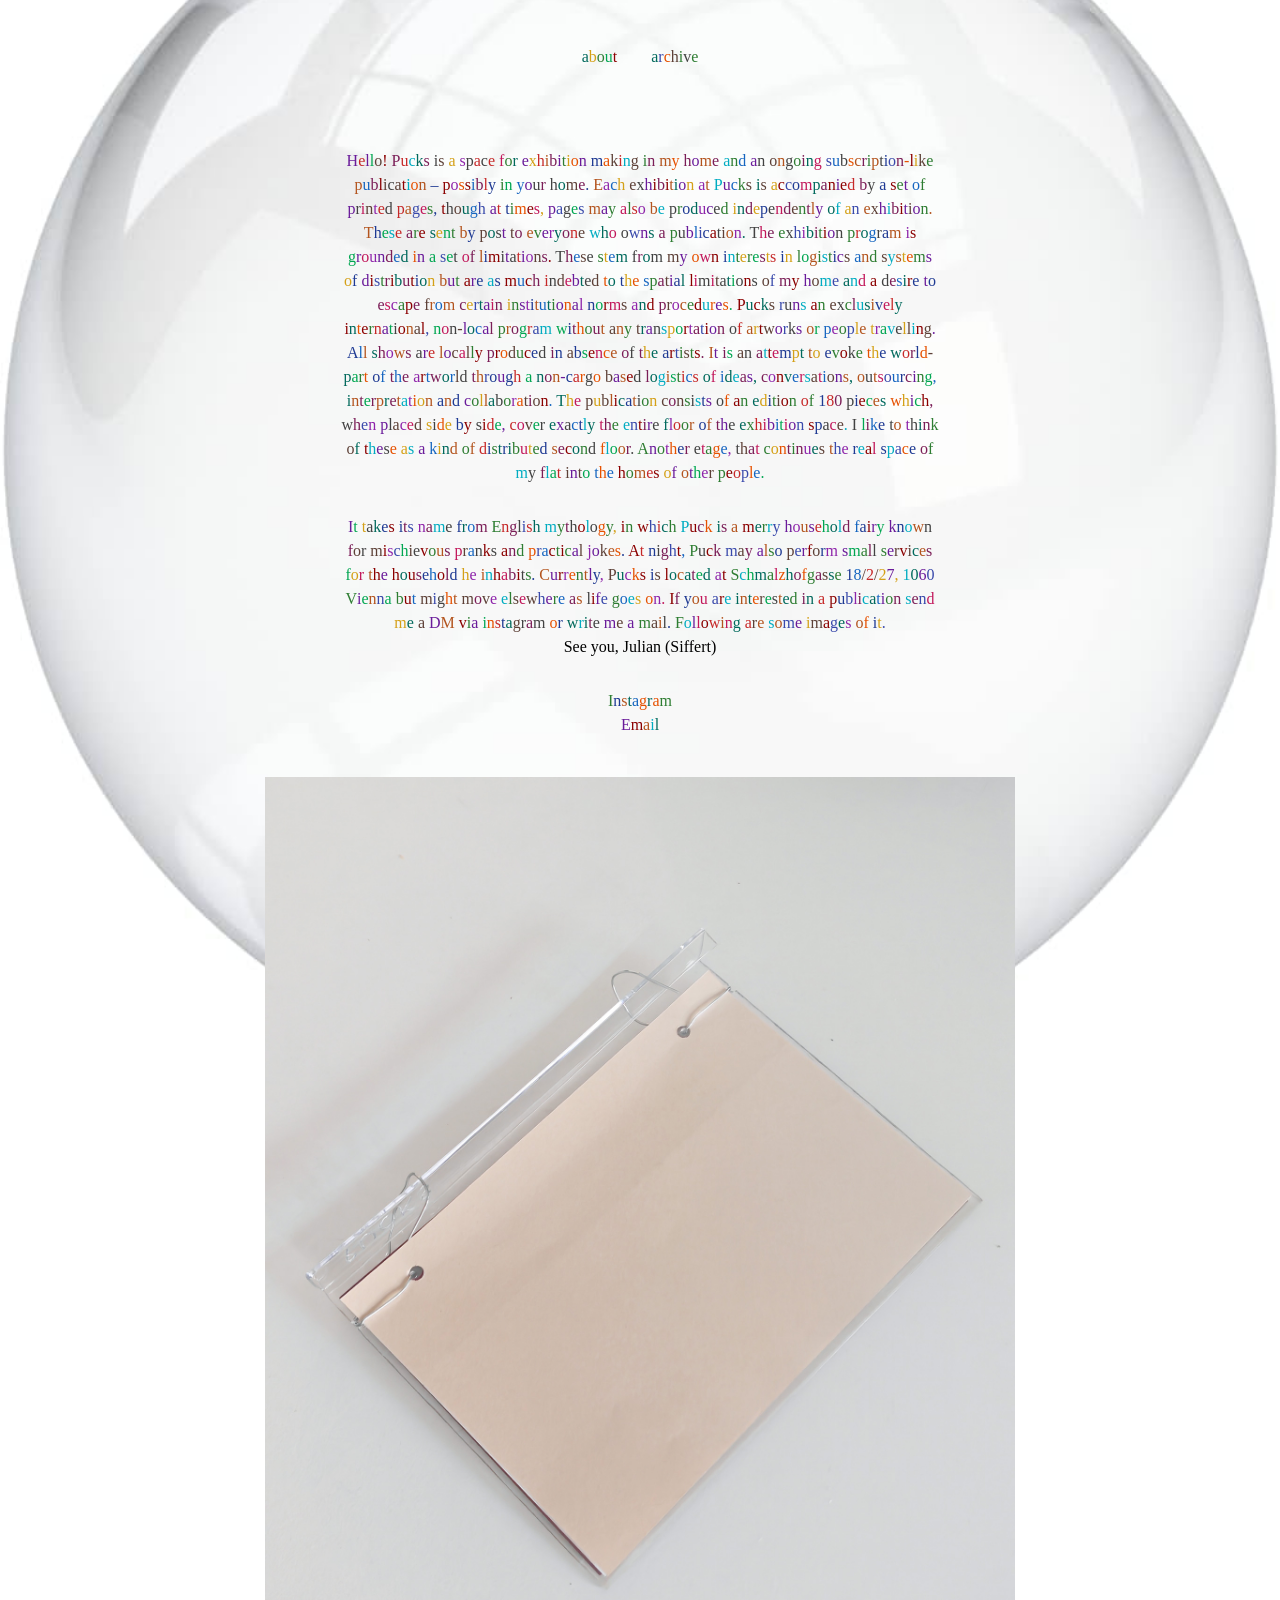
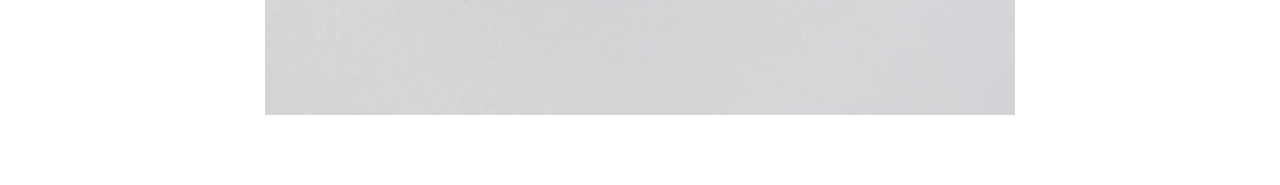
==== index.html @ f6b579c4 "Update index.html" ====
<!DOCTYPE html>
<html lang="en">
<head>
    <meta charset="UTF-8">
    <meta name="viewport" content="width=device-width, initial-scale=1.0">

    <title>Pucks</title>

    <link rel="stylesheet" href="style.css">
</head>

<body>

    <header>
        
        <nav>
            <a href="index.html">about</a>
            <a href="archive.html">archive</a>
        </nav>
    </header>

    <main>
        <p>
            Hello! Pucks is a space for exhibition making in my home and an ongoing subscription-like publication – possibly in your home. 
            Each exhibition at Pucks is accompanied by a set of printed pages, though at times, pages may also be produced independently of an exhibition. 
            These are sent by post to everyone who owns a publication.
            The exhibition program is grounded in a set of limitations. 
            These stem from my own interests in logistics and systems of distribution but are as much indebted to the spatial limitations of my home and a desire to escape from certain institutional norms and procedures. 
            Pucks runs an exclusively international, non-local program without any transportation of artworks or people travelling. 
            All shows are locally produced in absence of the artists. 
            It is an attempt to evoke the world-part of the artworld through a non-cargo based logistics of ideas, conversations, outsourcing, interpretation and collaboration.
            The publication consists of an edition of 180 pieces which, when placed side by side, cover exactly the entire floor of the exhibition space. 
            I like to think of these as a kind of distributed second floor. Another etage, that continues the real space of my flat into the homes of other people.
        </p>

        <p>
            It takes its name from English mythology, in which Puck is a merry household fairy known for mischievous pranks and practical jokes. 
            At night, Puck may also perform small services for the household he inhabits. 
            Currently, Pucks is located at Schmalzhofgasse 18/2/27, 1060 Vienna but might move elsewhere as life goes on. If you are interested in a publication send me a DM via instagram or write me a mail. 
            Following are some images of it. <br> See you, Julian (Siffert)        
        </p>
        <p>
    <a href="https://instagram.com/pucks.distributions" target="_blank">Instagram</a><br>
    <a href="mailto:pucks.home@gmail.com">Email</a>
</p>

        <img src="images/archive-image-2.jpg" alt="Project image">

    </main>
    
<script src="script.js"></script>
    
</body>
</html>
---- style.css ----
* {
    box-sizing: border-box;
}

body {
    margin: 0;
    padding: 30px;

    background-image: url("images/sphere.jpg");
    background-size: cover;
    background-position: center;
    background-repeat: no-repeat;
    background-attachment: fixed;

    color: black;

    font-family: "Times New Roman", Times, serif;
    font-size: 16px;
    line-height: 1.5;
    text-align: center;
}

header {
    text-align: center;
    margin-bottom: 80px;
}

a {
    color: inherit;
    text-decoration: none;
}

a:hover {
    text-decoration: none;
    font-weight: bold;
}

nav {
    margin-top: 15px;
}

nav a {
    margin: 0 15px;
}

main {
    max-width: 750px;
    margin: 0 auto;
}

h1 {
    margin: 0 0 40px;
    font-size: 24px;
    font-weight: normal;
}

h2 {
    margin: 0 0 15px;
    font-size: 18px;
    font-weight: normal;
}

p {
    max-width: 600px;
    margin: 0 auto 30px;
    text-align: center;

    word-break: normal;
    overflow-wrap: normal;
    hyphens: none;
}

img {
    display: block;
    width: 100%;
    height: auto;
    margin: 40px auto;
}

.archive-entry {
    margin-bottom: 100px;
}

@media (max-width: 600px) {
    body {
        padding: 20px;
    }

    header {
        margin-bottom: 60px;
    }
}
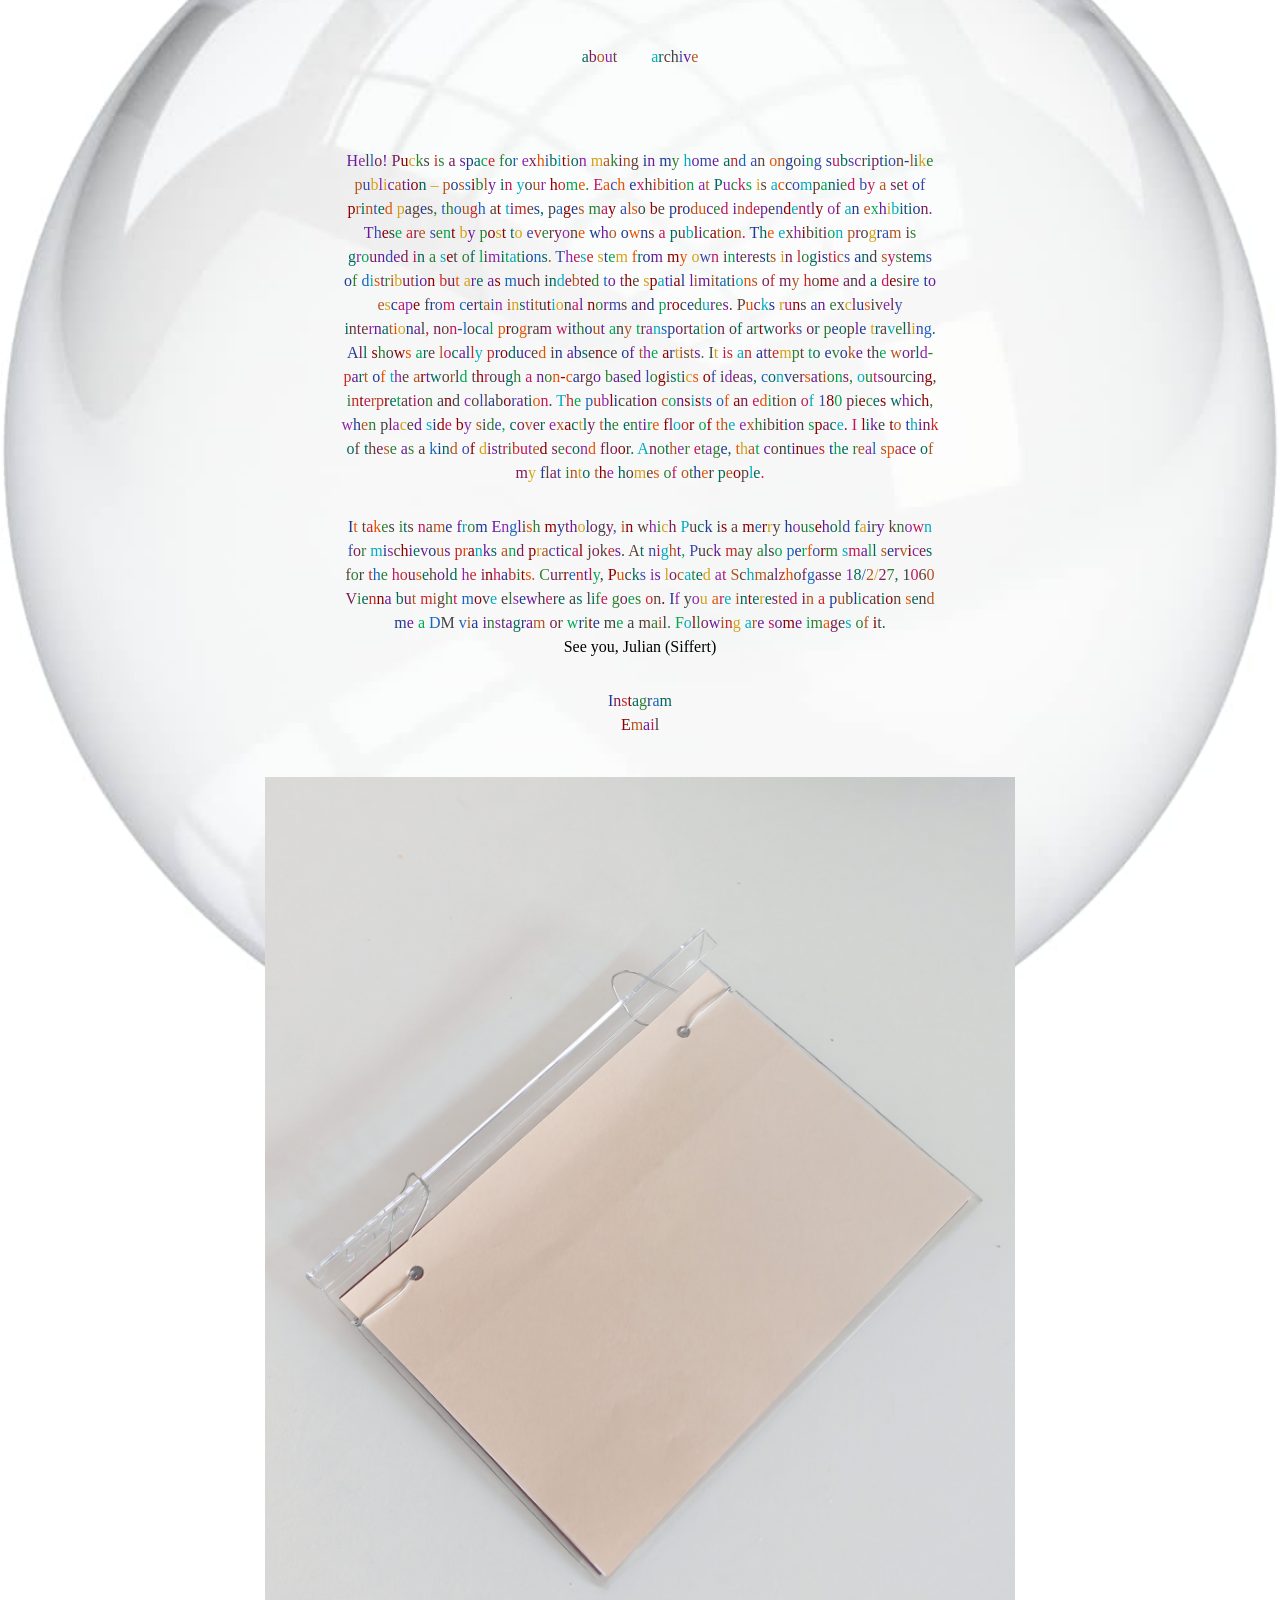
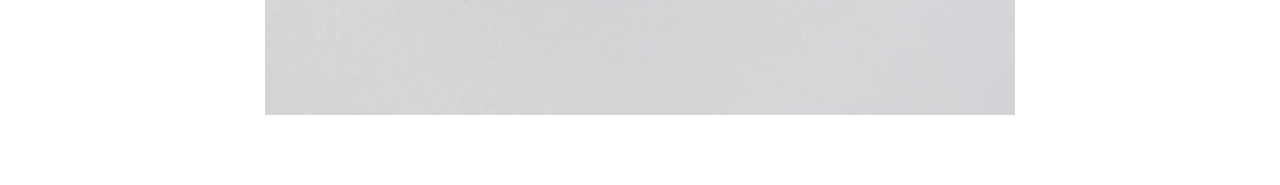
==== commit ed4a8c5b: "Update index.html" ====
--- a/index.html
+++ b/index.html
@@ -37,7 +37,8 @@
             It takes its name from English mythology, in which Puck is a merry household fairy known for mischievous pranks and practical jokes. 
             At night, Puck may also perform small services for the household he inhabits. 
             Currently, Pucks is located at Schmalzhofgasse 18/2/27, 1060 Vienna but might move elsewhere as life goes on. If you are interested in a publication send me a DM via instagram or write me a mail. 
-            Following are some images of it. <br> See you, Julian (Siffert)        
+            Following are some images of it. <br> 
+            See you, Julian (Siffert)        
         </p>
         <p>
     <a href="https://instagram.com/pucks.distributions" target="_blank">Instagram</a><br>
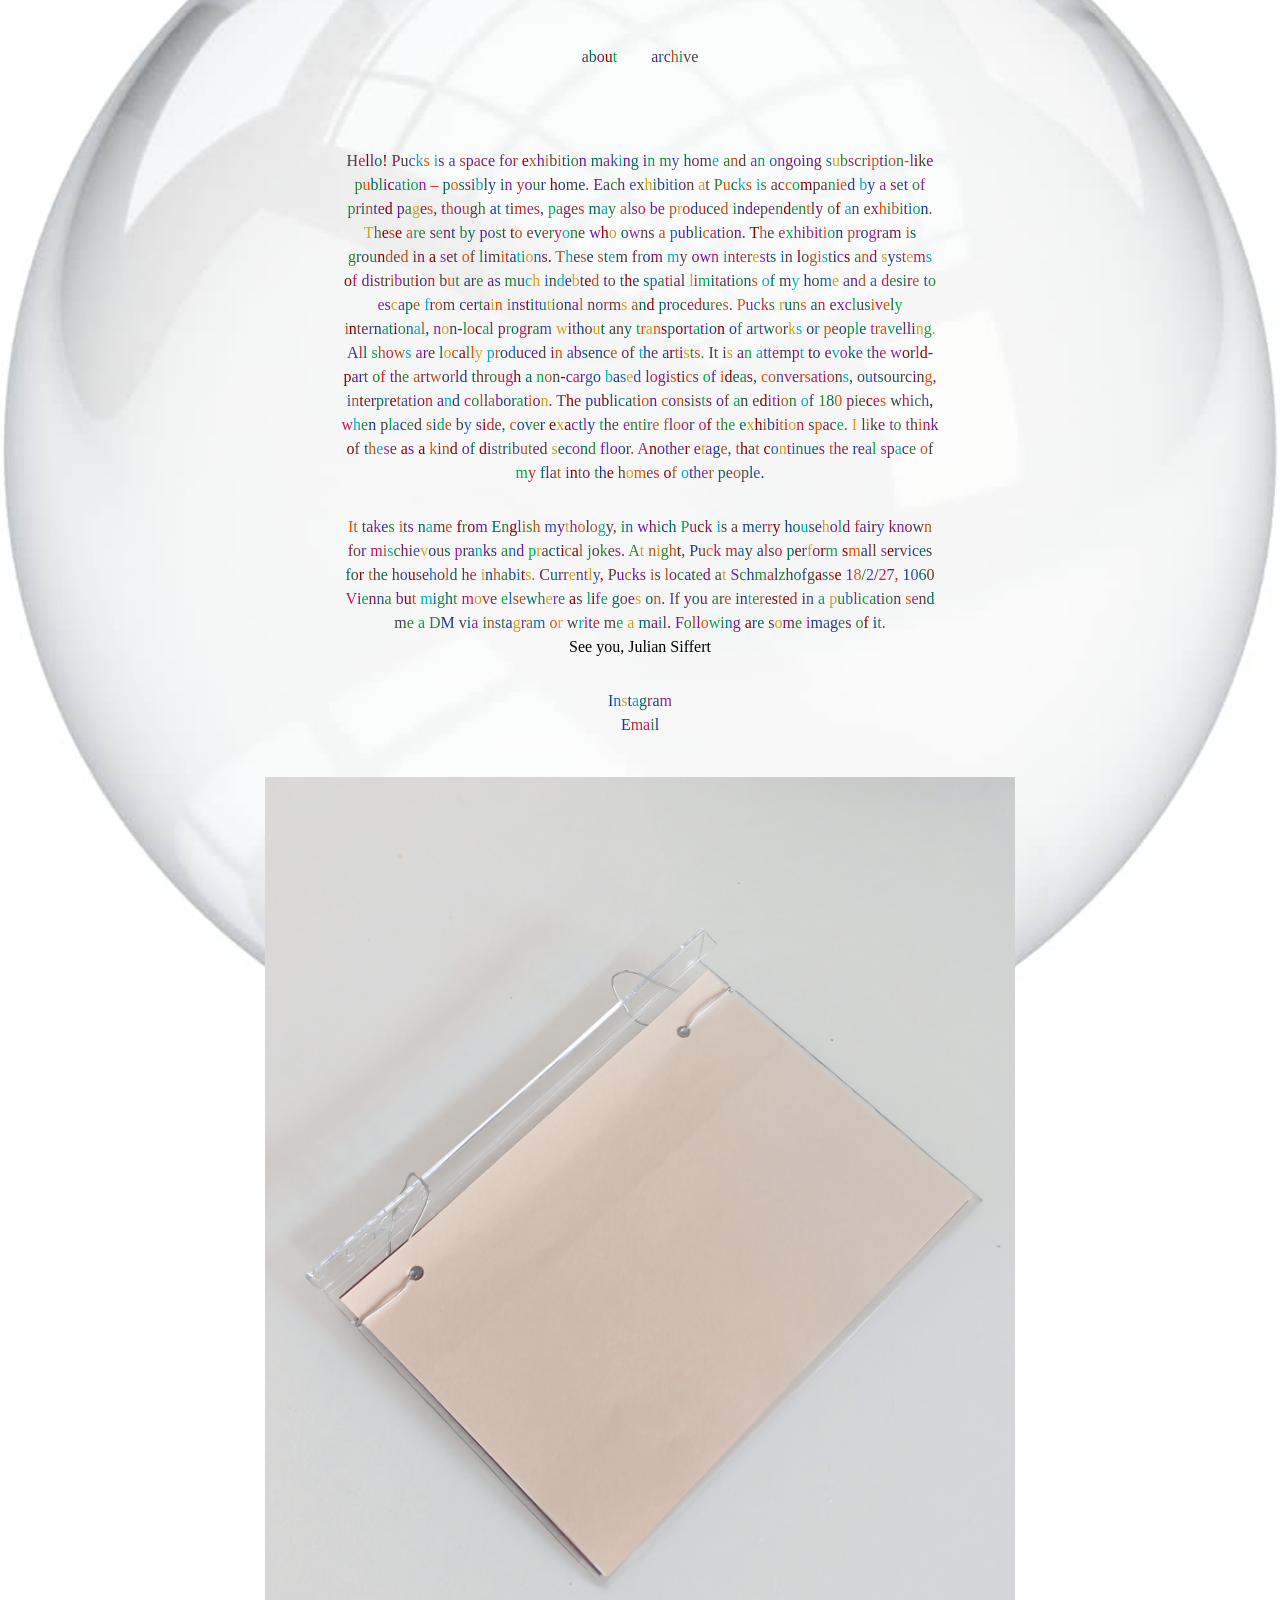
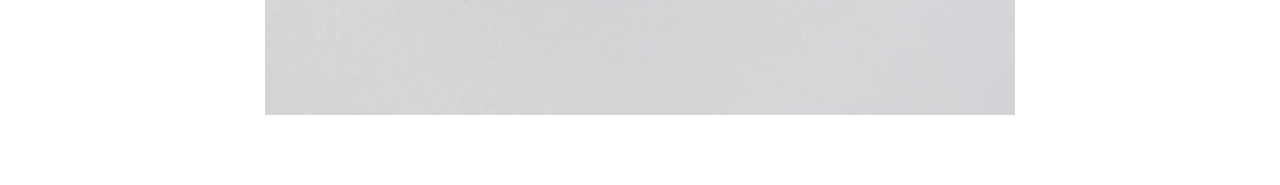
==== commit 8eb953d1: "Update index.html" ====
--- a/index.html
+++ b/index.html
@@ -38,7 +38,7 @@
             At night, Puck may also perform small services for the household he inhabits. 
             Currently, Pucks is located at Schmalzhofgasse 18/2/27, 1060 Vienna but might move elsewhere as life goes on. If you are interested in a publication send me a DM via instagram or write me a mail. 
             Following are some images of it. <br> 
-            See you, Julian (Siffert)        
+            See you, Julian Siffert        
         </p>
         <p>
     <a href="https://instagram.com/pucks.distributions" target="_blank">Instagram</a><br>
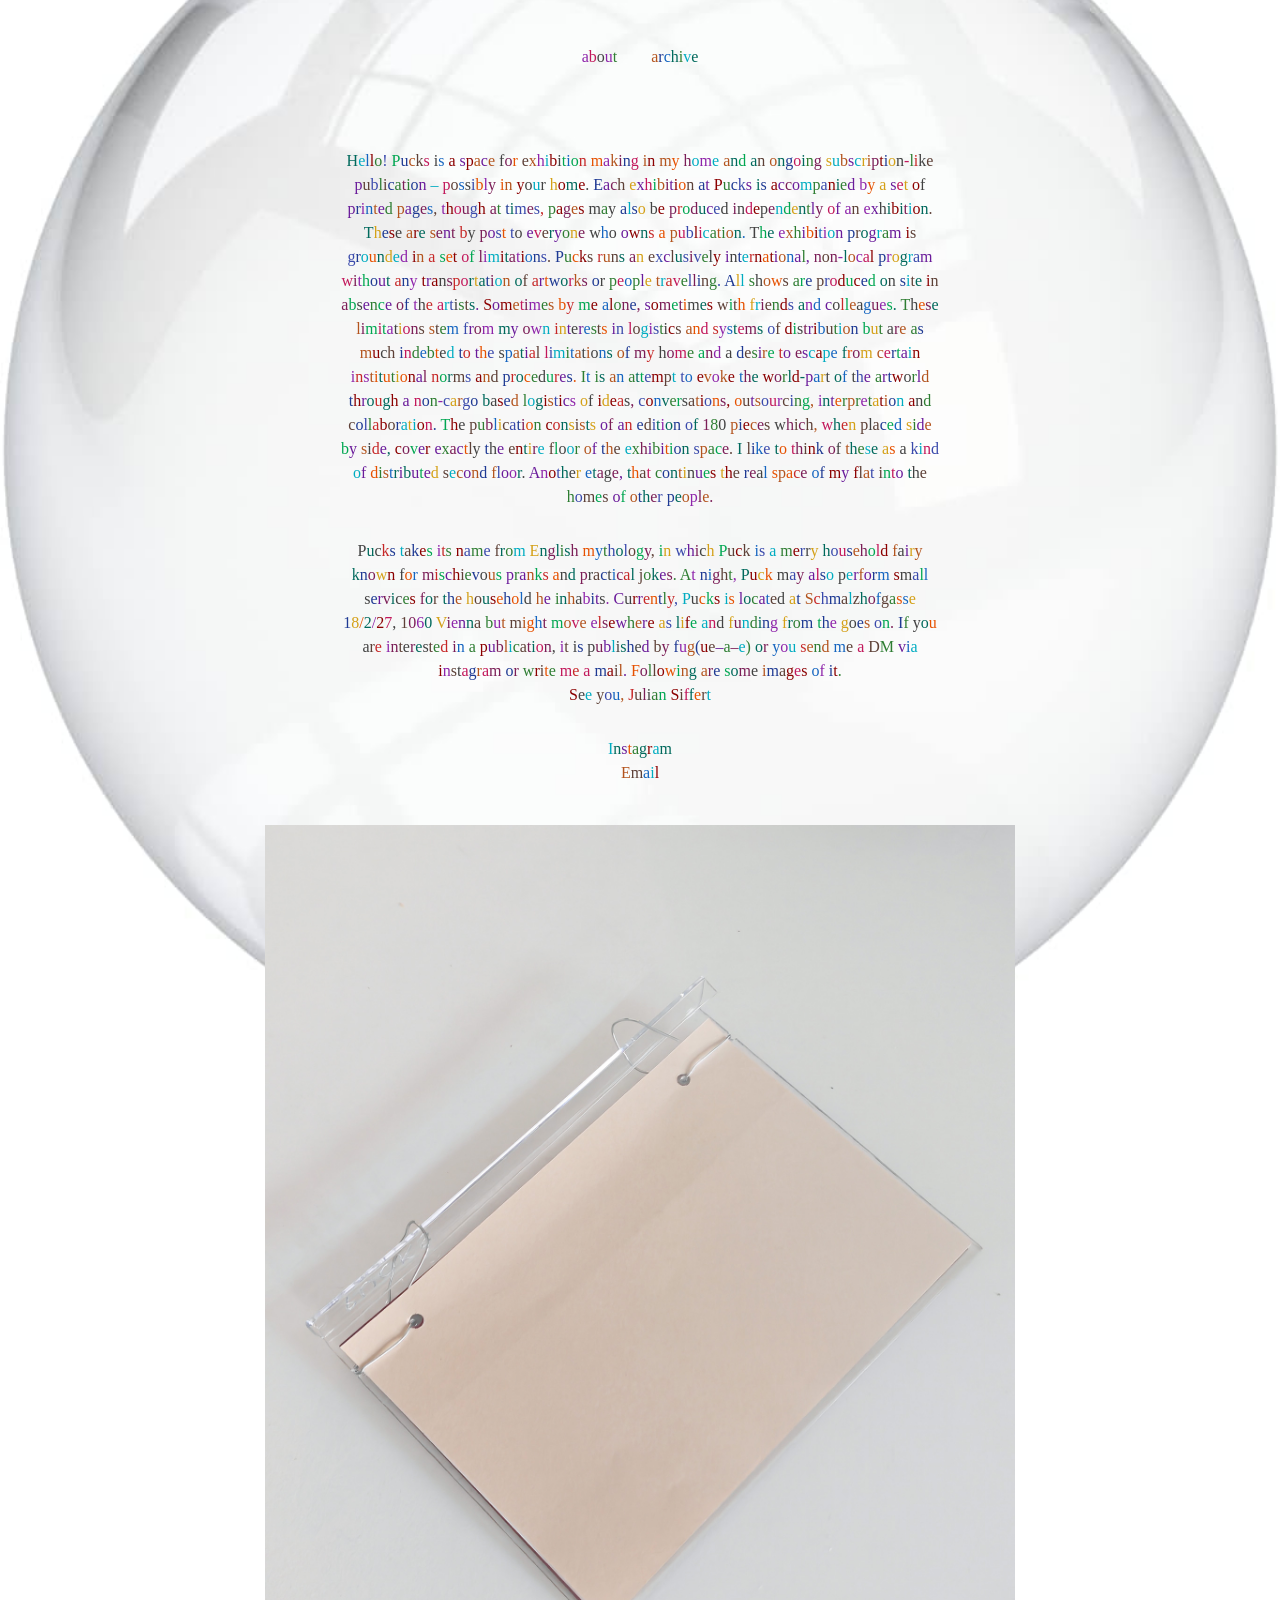
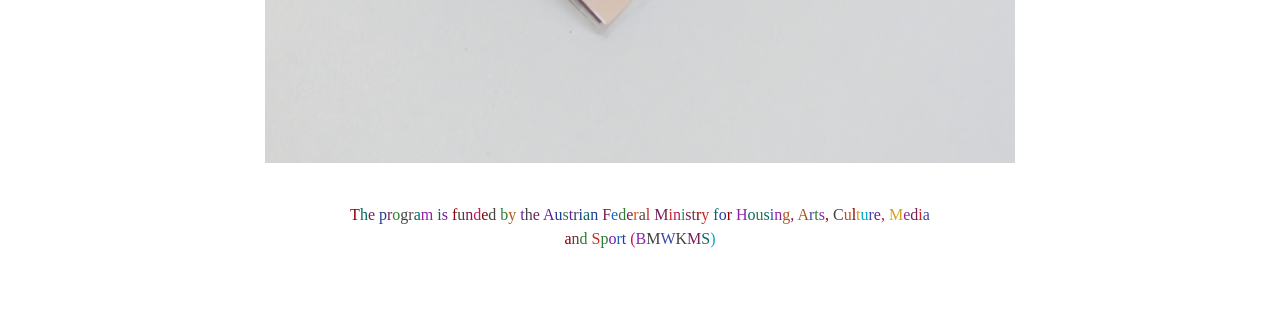
==== commit 4aa26e82: "Update index.html" ====
--- a/index.html
+++ b/index.html
@@ -25,18 +25,19 @@
             Each exhibition at Pucks is accompanied by a set of printed pages, though at times, pages may also be produced independently of an exhibition. 
             These are sent by post to everyone who owns a publication.
             The exhibition program is grounded in a set of limitations. 
-            These stem from my own interests in logistics and systems of distribution but are as much indebted to the spatial limitations of my home and a desire to escape from certain institutional norms and procedures. 
             Pucks runs an exclusively international, non-local program without any transportation of artworks or people travelling. 
-            All shows are locally produced in absence of the artists. 
+            All shows are produced on site in absence of the artists. Sometimes by me alone, sometimes with friends and colleagues.
+            These limitations stem from my own interests in logistics and systems of distribution but are as much indebted to the spatial limitations of my home and a desire to escape from certain institutional norms and procedures. 
             It is an attempt to evoke the world-part of the artworld through a non-cargo based logistics of ideas, conversations, outsourcing, interpretation and collaboration.
             The publication consists of an edition of 180 pieces which, when placed side by side, cover exactly the entire floor of the exhibition space. 
             I like to think of these as a kind of distributed second floor. Another etage, that continues the real space of my flat into the homes of other people.
         </p>
 
         <p>
-            It takes its name from English mythology, in which Puck is a merry household fairy known for mischievous pranks and practical jokes. 
+            Pucks takes its name from English mythology, in which Puck is a merry household fairy known for mischievous pranks and practical jokes. 
             At night, Puck may also perform small services for the household he inhabits. 
-            Currently, Pucks is located at Schmalzhofgasse 18/2/27, 1060 Vienna but might move elsewhere as life goes on. If you are interested in a publication send me a DM via instagram or write me a mail. 
+            Currently, Pucks is located at Schmalzhofgasse 18/2/27, 1060 Vienna but might move elsewhere as life and funding from the goes on.
+            If you are interested in a publication, it is published by fug(ue–a–e) or you send me a DM via instagram or write me a mail.
             Following are some images of it. <br> 
             See you, Julian Siffert        
         </p>
@@ -46,7 +47,11 @@
 </p>
 
         <img src="images/archive-image-2.jpg" alt="Project image">
+        <p>
+            The program is funded by the Austrian Federal Ministry for Housing, Arts, Culture, Media and Sport (BMWKMS)
+        </p>
 
+        
     </main>
     
 <script src="script.js"></script>
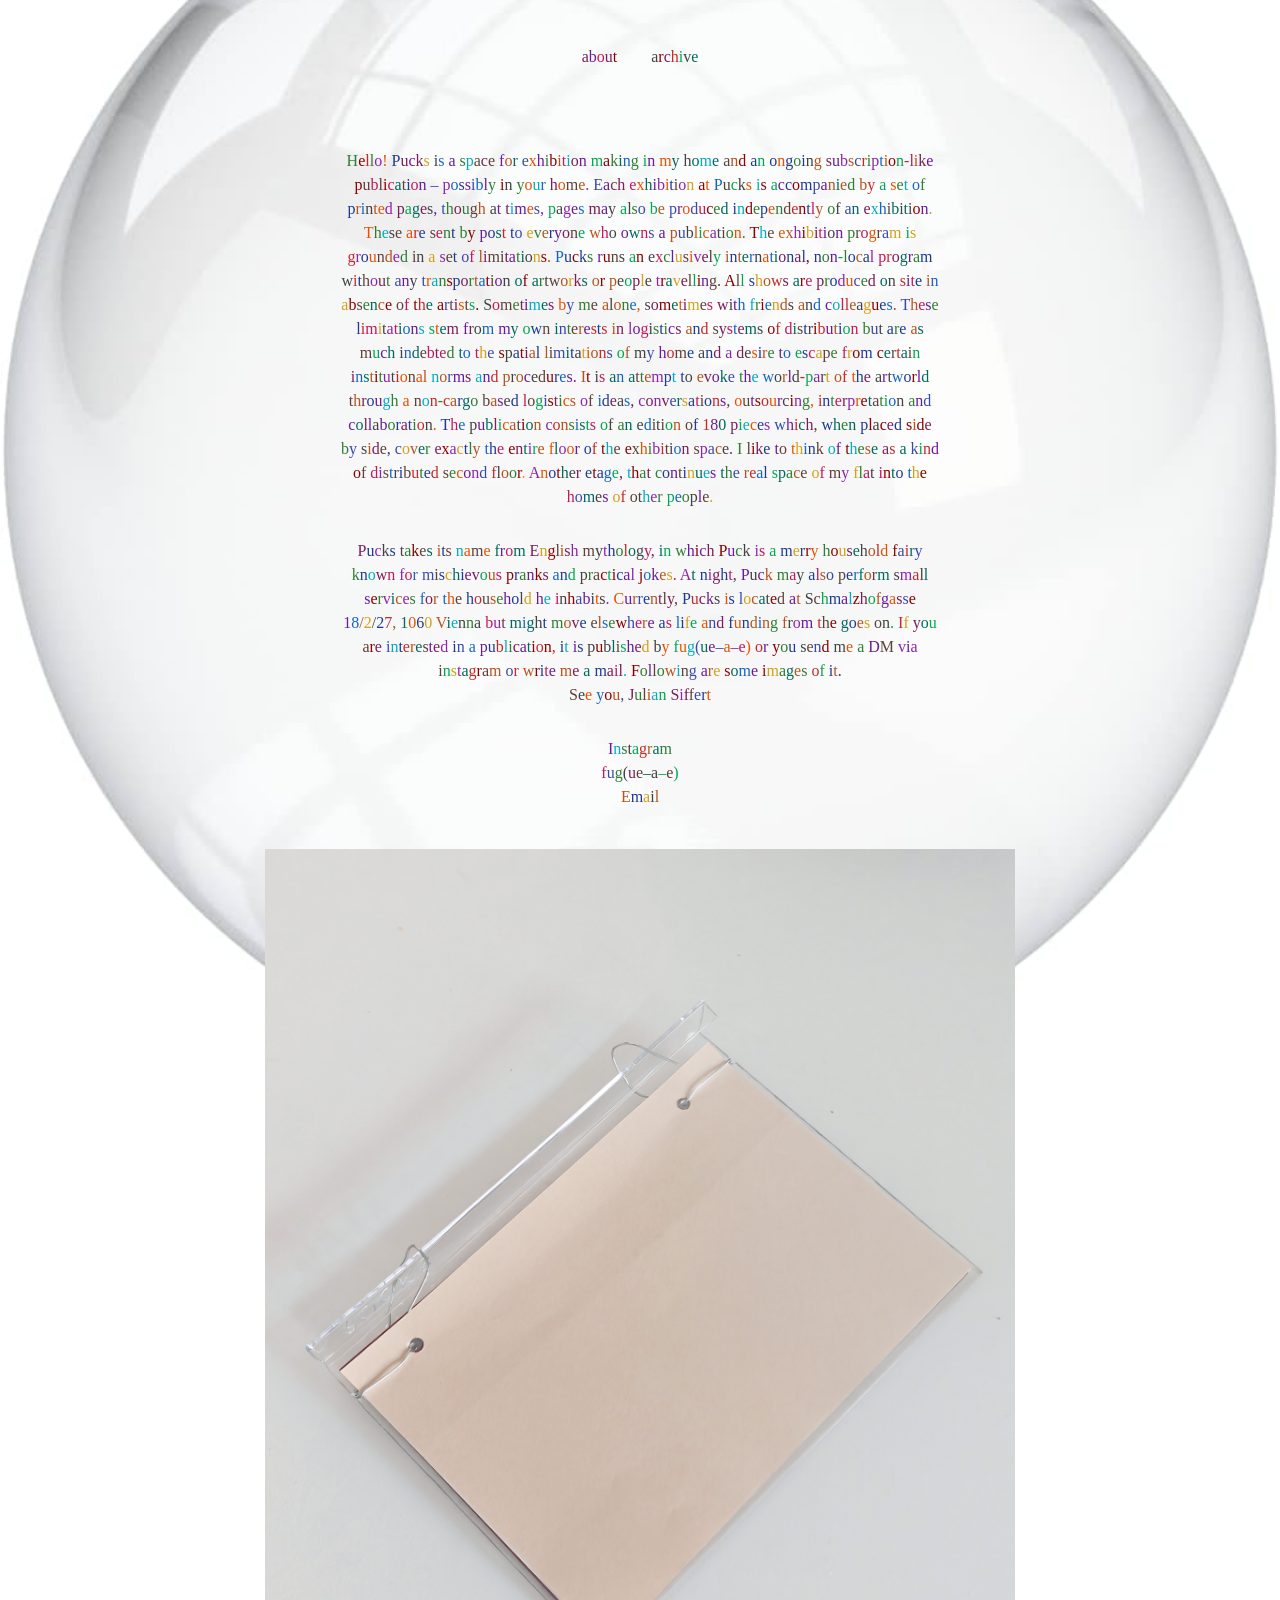
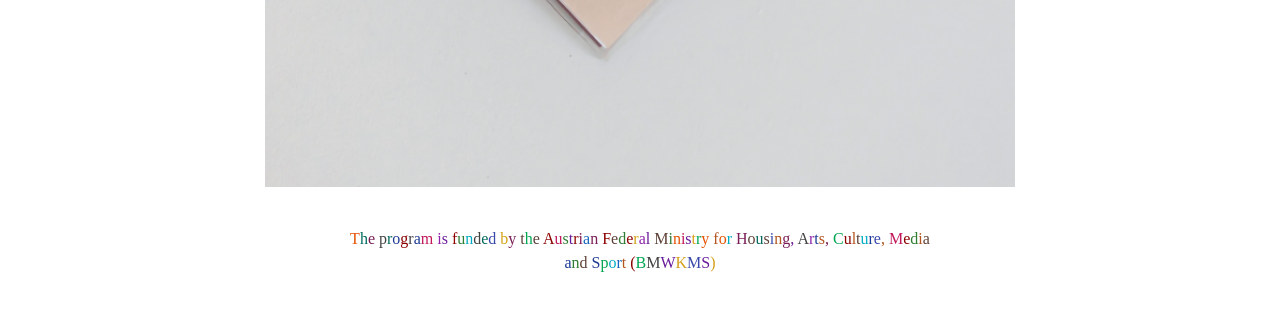
==== commit 28b4fbd5: "Update index.html" ====
--- a/index.html
+++ b/index.html
@@ -43,7 +43,9 @@
         </p>
         <p>
     <a href="https://instagram.com/pucks.distributions" target="_blank">Instagram</a><br>
+    <a href="https://ue-a-e.com/" target="_blank">fug(ue–a–e)</a><br>
     <a href="mailto:pucks.home@gmail.com">Email</a>
+
 </p>
 
         <img src="images/archive-image-2.jpg" alt="Project image">
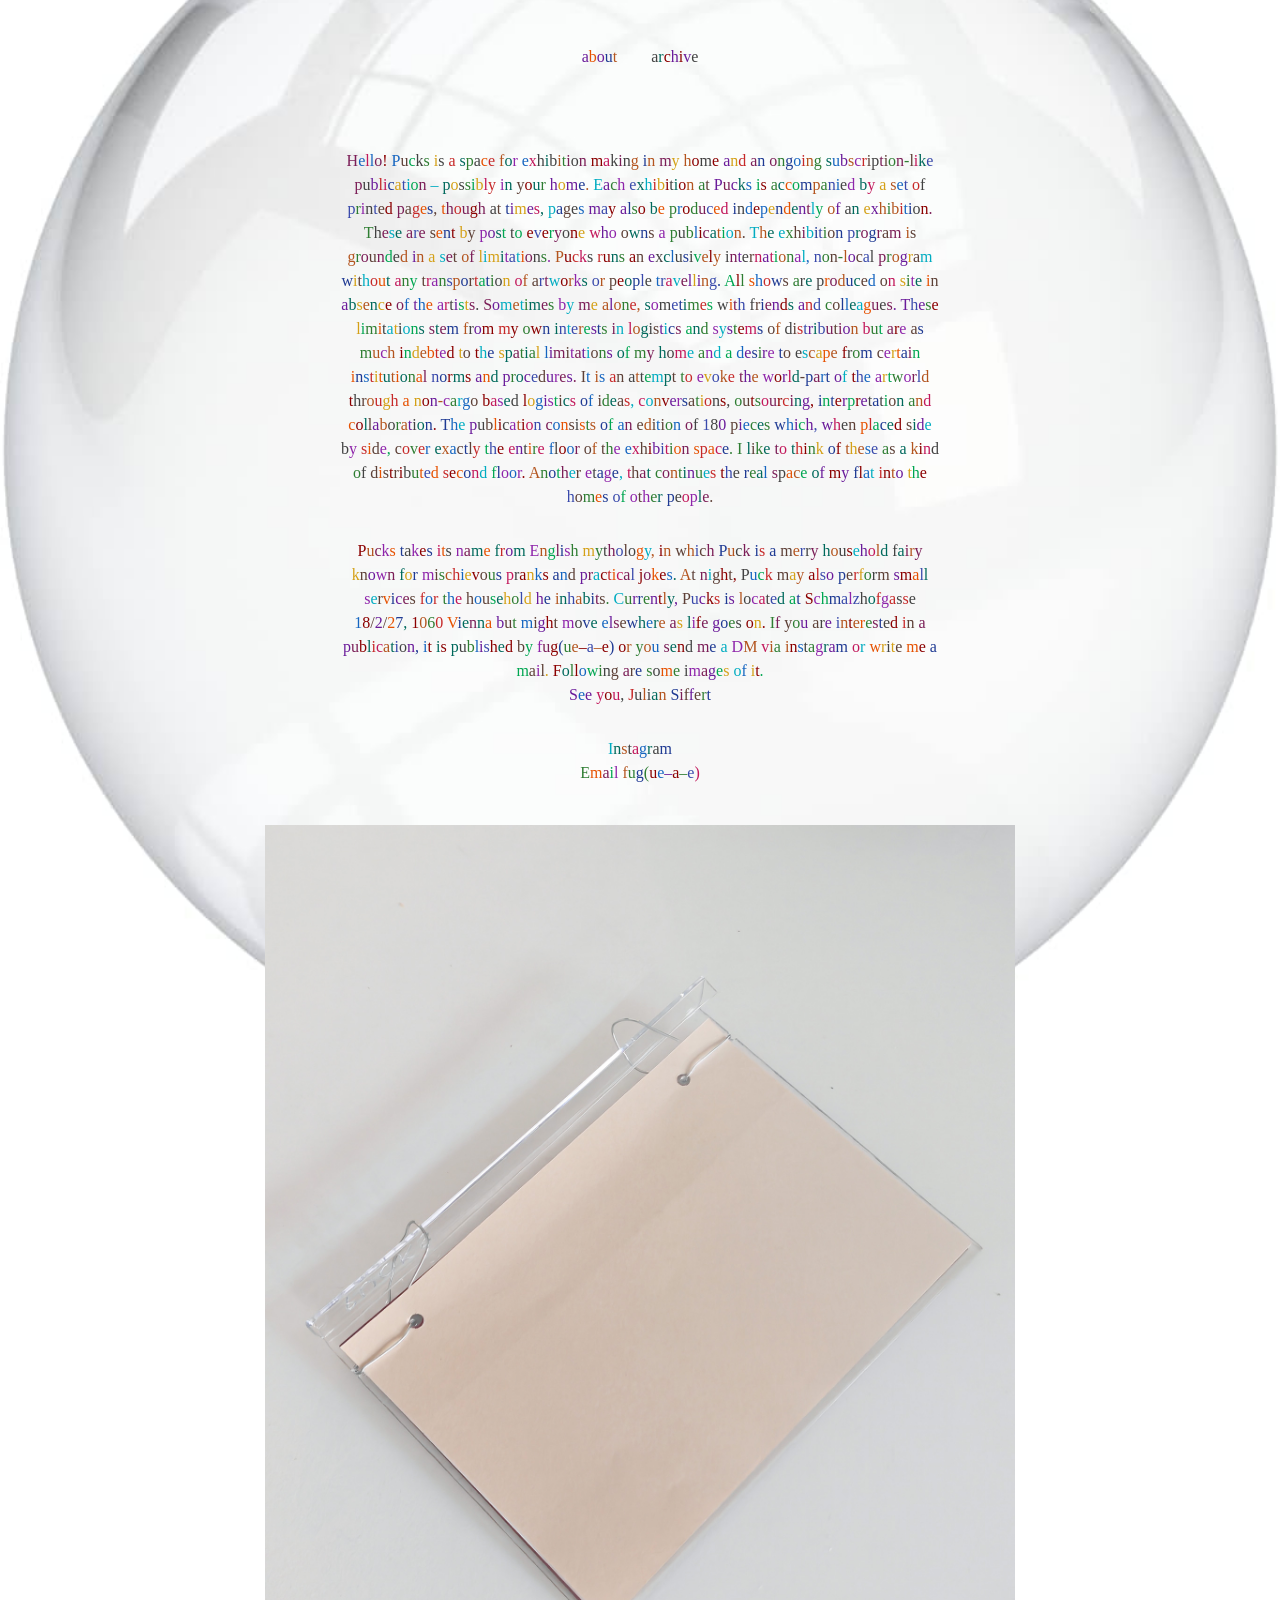
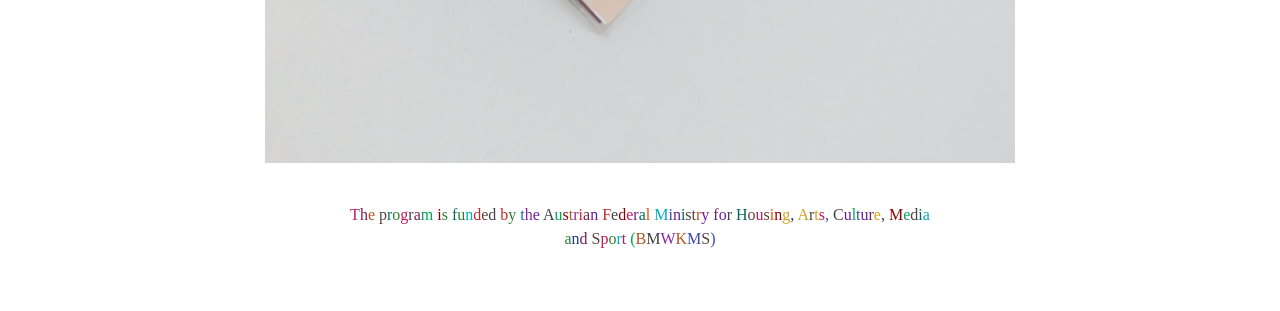
==== commit 0dd7101b: "Update index.html" ====
--- a/index.html
+++ b/index.html
@@ -36,15 +36,15 @@
         <p>
             Pucks takes its name from English mythology, in which Puck is a merry household fairy known for mischievous pranks and practical jokes. 
             At night, Puck may also perform small services for the household he inhabits. 
-            Currently, Pucks is located at Schmalzhofgasse 18/2/27, 1060 Vienna but might move elsewhere as life and funding from the goes on.
+            Currently, Pucks is located at Schmalzhofgasse 18/2/27, 1060 Vienna but might move elsewhere as life goes on.
             If you are interested in a publication, it is published by fug(ue–a–e) or you send me a DM via instagram or write me a mail.
             Following are some images of it. <br> 
             See you, Julian Siffert        
         </p>
         <p>
     <a href="https://instagram.com/pucks.distributions" target="_blank">Instagram</a><br>
+    <a href="mailto:pucks.home@gmail.com">Email</a>
     <a href="https://ue-a-e.com/" target="_blank">fug(ue–a–e)</a><br>
-    <a href="mailto:pucks.home@gmail.com">Email</a>
 
 </p>
 
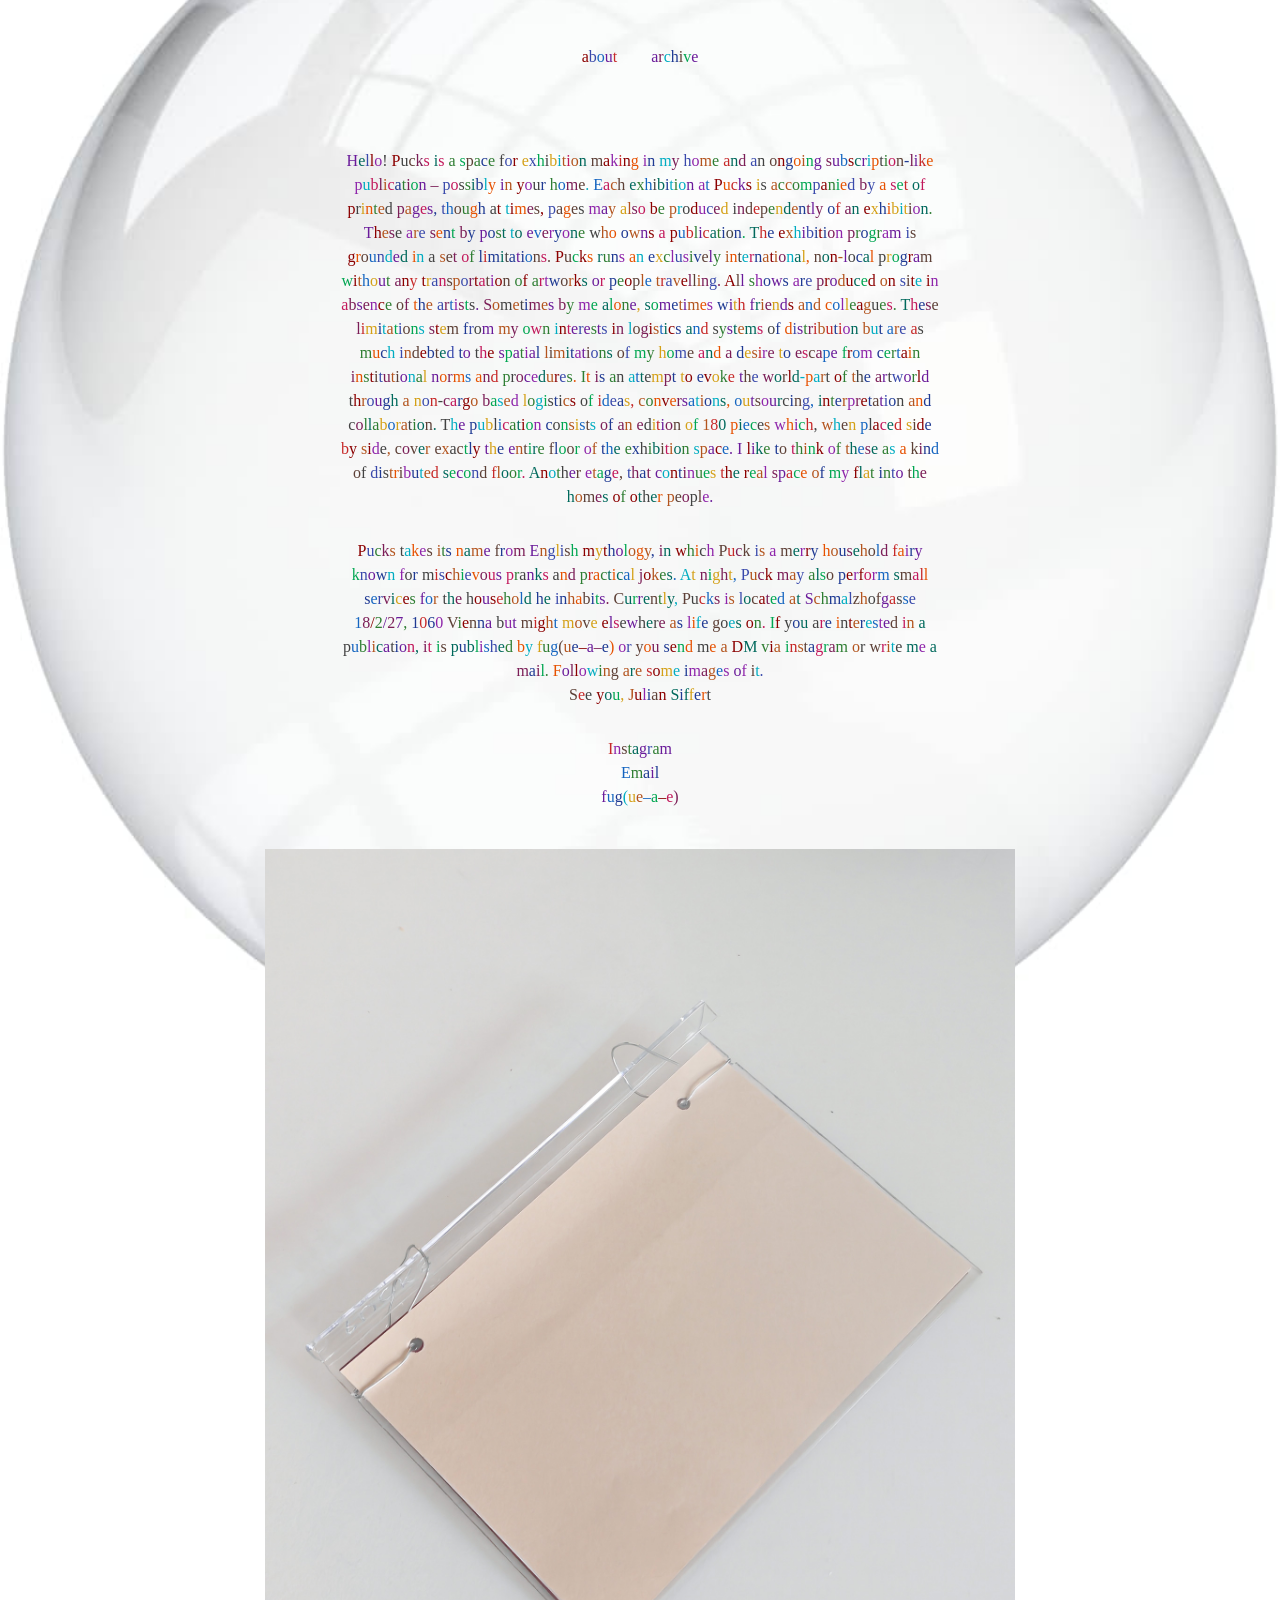
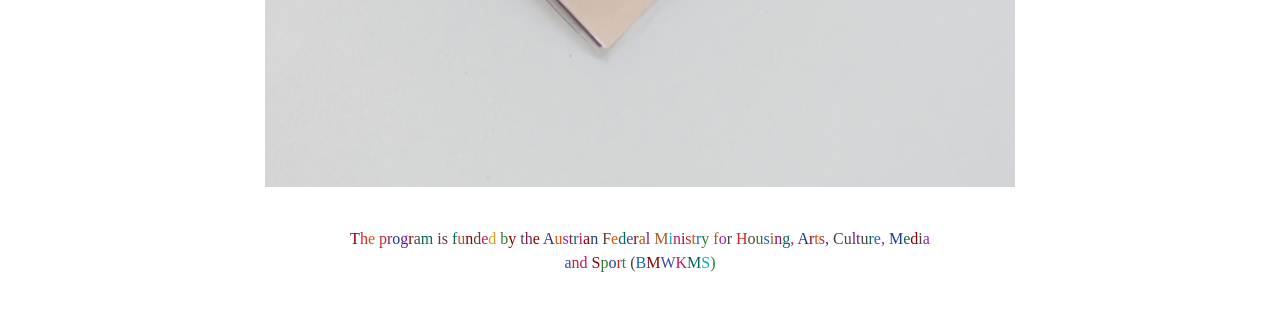
==== commit 772725be: "Update index.html" ====
--- a/index.html
+++ b/index.html
@@ -43,8 +43,8 @@
         </p>
         <p>
     <a href="https://instagram.com/pucks.distributions" target="_blank">Instagram</a><br>
-    <a href="mailto:pucks.home@gmail.com">Email</a>
-    <a href="https://ue-a-e.com/" target="_blank">fug(ue–a–e)</a><br>
+    <a href="mailto:pucks.home@gmail.com">Email</a><br>
+    <a href="https://ue-a-e.com/" target="_blank">fug(ue–a–e)</a>
 
 </p>
 
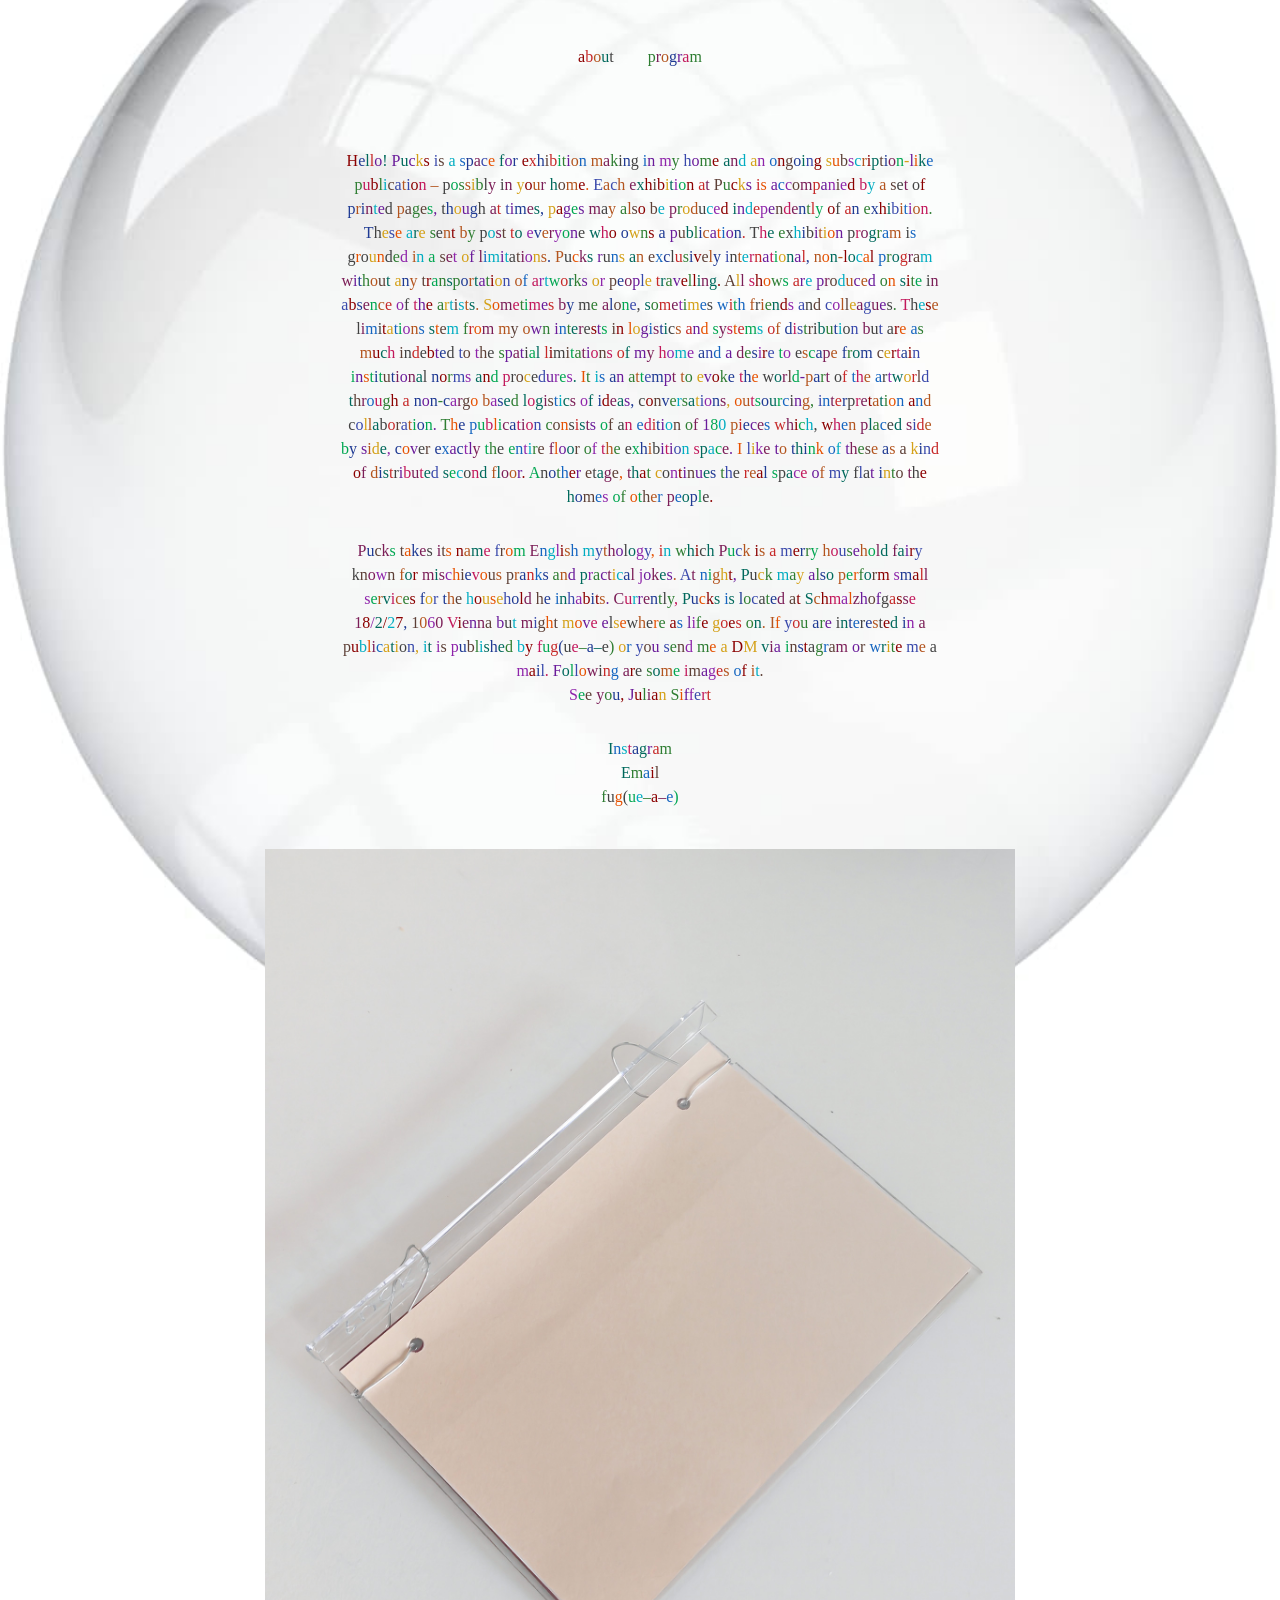
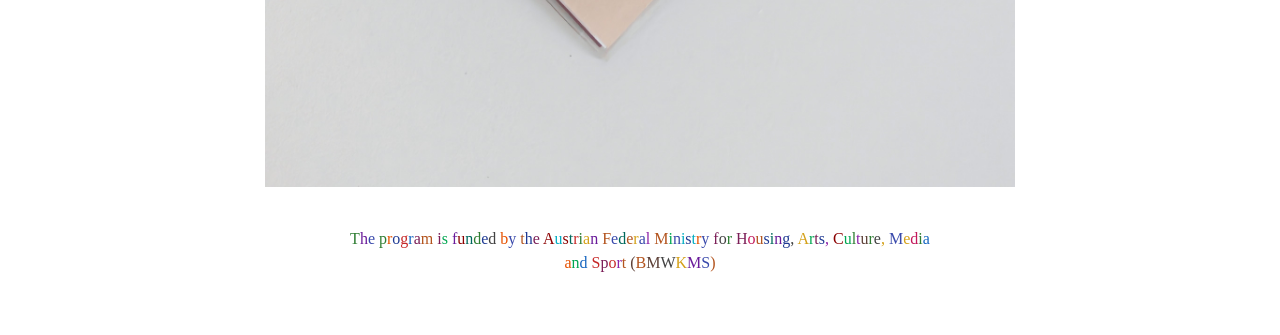
==== commit 49a57559: "Update index.html" ====
--- a/index.html
+++ b/index.html
@@ -15,7 +15,7 @@
         
         <nav>
             <a href="index.html">about</a>
-            <a href="archive.html">archive</a>
+            <a href="archive.html">program</a>
         </nav>
     </header>
 
